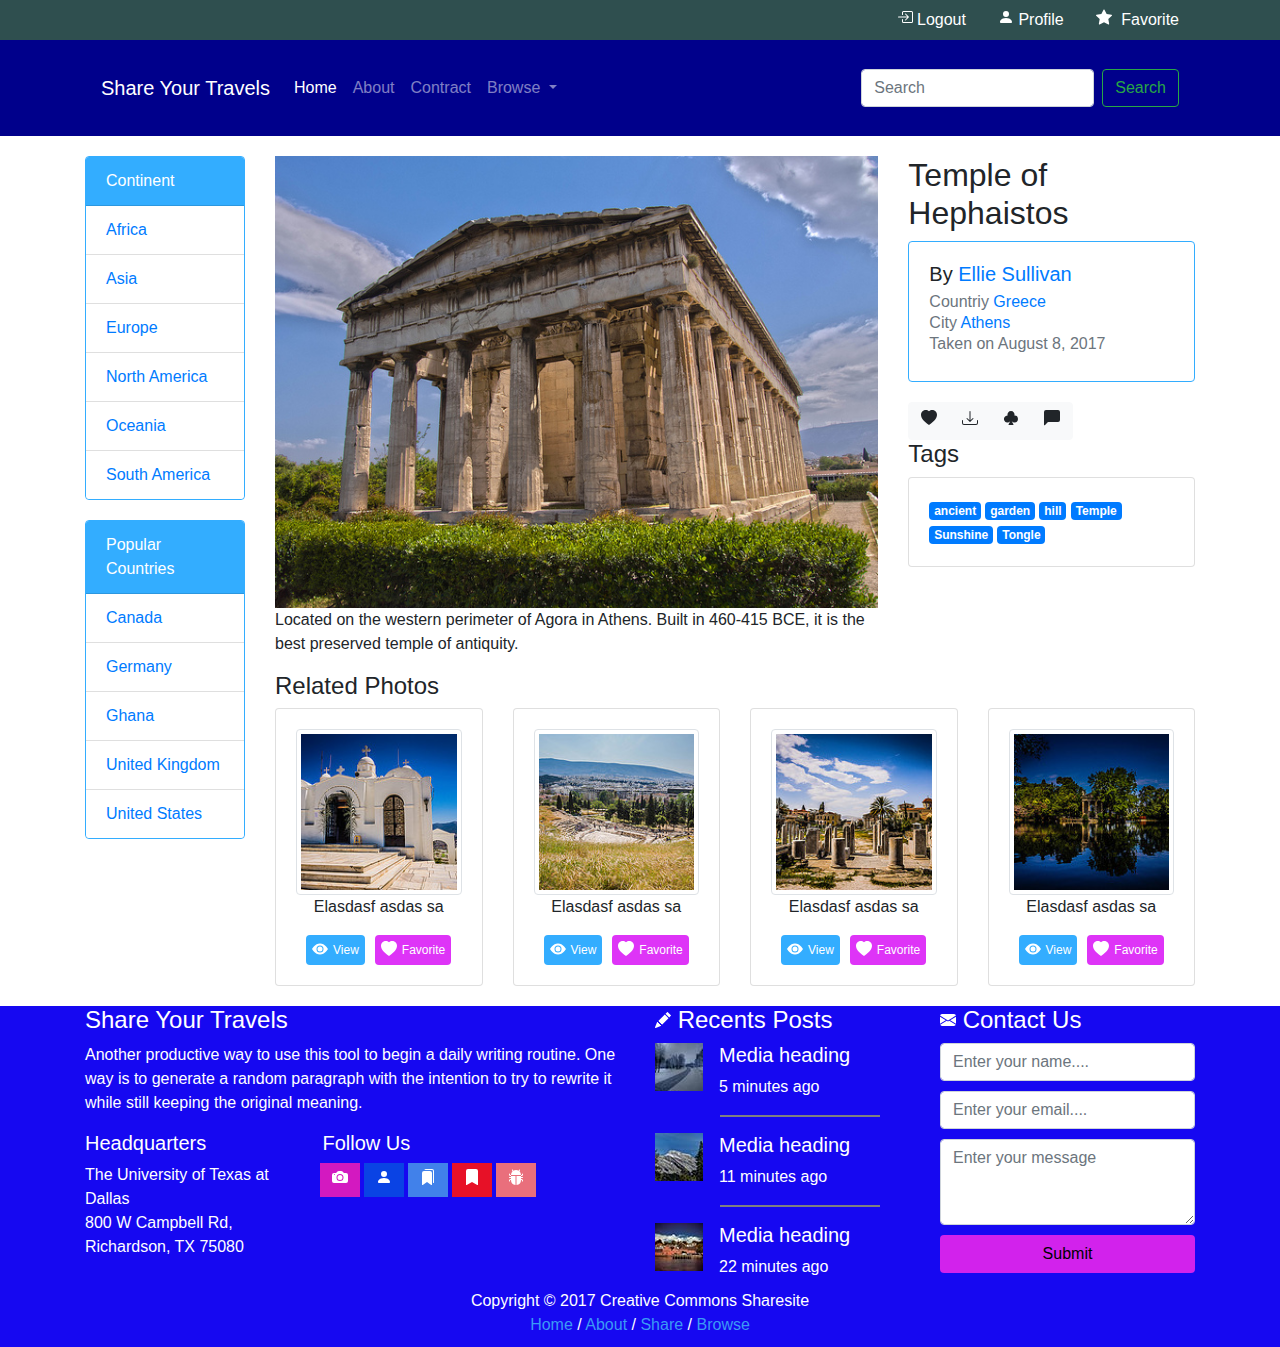
==== homeworks/hw1/index.html @ c46fb790 "hw1 mostly done" ====
<!DOCTYPE html>
<html lang="en">
  <head>
    <!-- Required meta tags -->
    <meta charset="utf-8" />
    <meta
      name="viewport"
      content="width=device-width, initial-scale=1, 
    shrink-to-fit=no"
    />

    <!-- Bootstrap CSS -->
    <link
      rel="stylesheet"
      href="https://maxcdn.bootstrapcdn.com/bootstrap/4.0.0/css/bootstrap.min.css"
      integrity="sha384-Gn5384xqQ1aoWXA+058RXPxPg6fy4IWvTNh0E263XmFcJlSAwiGgFAW/dAiS6JXm"
      crossorigin="anonymous"
    />
    <style></style>
    <link rel="stylesheet" href="style.css" type="text/css" />
    <title>Temple of Hephaistos</title>
  </head>
  <body>
    <div class="header1">
      <div class="container">
        <ul class="nav justify-content-end">
          <li class="nav-item">
            <a class="nav-link active" href="#">
              <svg
                xmlns="http://www.w3.org/2000/svg"
                width="16"
                height="16"
                fill="currentColor"
                class="bi bi-box-arrow-in-right"
                viewBox="0 0 16 16"
              >
                <path
                  fill-rule="evenodd"
                  d="M6 3.5a.5.5 0 0 1 .5-.5h8a.5.5 0 0 1 .5.5v9a.5.5 0 0 1-.5.5h-8a.5.5 0 0 1-.5-.5v-2a.5.5 0 0 0-1 0v2A1.5 1.5 0 0 0 6.5 14h8a1.5 1.5 0 0 0 1.5-1.5v-9A1.5 1.5 0 0 0 14.5 2h-8A1.5 1.5 0 0 0 5 3.5v2a.5.5 0 0 0 1 0v-2z"
                />
                <path
                  fill-rule="evenodd"
                  d="M11.854 8.354a.5.5 0 0 0 0-.708l-3-3a.5.5 0 1 0-.708.708L10.293 7.5H1.5a.5.5 0 0 0 0 1h8.793l-2.147 2.146a.5.5 0 0 0 .708.708l3-3z"
                />
              </svg>
              <span>Logout</span></a
            >
          </li>
          <li class="nav-item">
            <a class="nav-link" href="#">
              <svg
                xmlns="http://www.w3.org/2000/svg"
                width="16"
                height="16"
                fill="currentColor"
                class="bi bi-person-fill"
                viewBox="0 0 16 16"
              >
                <path
                  d="M3 14s-1 0-1-1 1-4 6-4 6 3 6 4-1 1-1 1H3zm5-6a3 3 0 1 0 0-6 3 3 0 0 0 0 6z"
                />
              </svg>
              <span>Profile</span></a
            >
          </li>
          <li class="nav-item">
            <a class="nav-link" href="#">
              <svg
                xmlns="http://www.w3.org/2000/svg"
                width="16"
                height="16"
                fill="currentColor"
                class="bi bi-star-fill"
                viewBox="0 0 16 16"
              >
                <path
                  d="M3.612 15.443c-.386.198-.824-.149-.746-.592l.83-4.73L.173 6.765c-.329-.314-.158-.888.283-.95l4.898-.696L7.538.792c.197-.39.73-.39.927 0l2.184 4.327 4.898.696c.441.062.612.636.283.95l-3.523 3.356.83 4.73c.078.443-.36.79-.746.592L8 13.187l-4.389 2.256z"
                />
              </svg>
              <span class="margin_left_button">Favorite</span></a
            >
          </li>
        </ul>
      </div>
    </div>
    <div class="header2">
      <div class="container">
        <nav class="navbar navbar-expand-lg navbar-dark">
          <a class="navbar-brand" href="#">Share Your Travels</a>
          <button
            class="navbar-toggler"
            type="button"
            data-toggle="collapse"
            data-target="#navbarSupportedContent"
            aria-controls="navbarSupportedContent"
            aria-expanded="false"
            aria-label="Toggle navigation"
          >
            <span class="navbar-toggler-icon"></span>
          </button>

          <div class="collapse navbar-collapse" id="navbarSupportedContent">
            <ul class="navbar-nav mr-auto">
              <li class="nav-item active">
                <a class="nav-link" href="#"
                  >Home <span class="sr-only">(current)</span></a
                >
              </li>
              <li class="nav-item">
                <a class="nav-link" href="#">About</a>
              </li>
              <li class="nav-item">
                <a class="nav-link" href="#">Contract</a>
              </li>
              <li class="nav-item dropdown">
                <a
                  class="nav-link dropdown-toggle"
                  href="#"
                  id="navbarDropdown"
                  role="button"
                  data-toggle="dropdown"
                  aria-haspopup="true"
                  aria-expanded="false"
                >
                  Browse
                </a>
                <div class="dropdown-menu" aria-labelledby="navbarDropdown">
                  <a class="dropdown-item" href="#">Action</a>
                  <a class="dropdown-item" href="#">Another action</a>
                  <div class="dropdown-divider"></div>
                  <a class="dropdown-item" href="#">Something else here</a>
                </div>
              </li>
            </ul>
            <form class="form-inline my-2 my-lg-0">
              <input
                class="form-control mr-sm-2"
                type="search"
                placeholder="Search"
                aria-label="Search"
              />
              <button
                class="btn btn-outline-success my-2 my-sm-0"
                type="submit"
              >
                Search
              </button>
            </form>
          </div>
        </nav>
      </div>
    </div>
    <div class="container">
      <div class="row first">
        <div class="col-md-2">
          <div class="card blue-border">
            <div class="card-header places-list">Continent</div>
            <ul class="list-group list-group-flush place">
              <li class="list-group-item"><a href="#">Africa</a></li>
              <li class="list-group-item"><a href="#">Asia</a></li>
              <li class="list-group-item"><a href="#">Europe</a></li>
              <li class="list-group-item"><a href="#">North America</a></li>
              <li class="list-group-item"><a href="#">Oceania</a></li>
              <li class="list-group-item"><a href="#">South America</a></li>
            </ul>
          </div>

          <div class="card blue-border">
            <div class="card-header places-list">Popular Countries</div>
            <ul class="list-group list-group-flush place">
              <li class="list-group-item"><a href="#">Canada</a></li>
              <li class="list-group-item"><a href="#">Germany</a></li>
              <li class="list-group-item"><a href="#">Ghana</a></li>
              <li class="list-group-item"><a href="#">United Kingdom</a></li>
              <li class="list-group-item"><a href="#">United States</a></li>
            </ul>
          </div>
        </div>
        <div class="col-md-10">
          <div class="row">
            <div class="col-md-8">
              <img
                class="img-fluid"
                src="img/temple.jpg"
                alt="Temple of Hephaistos"
              />
              <p>
                Located on the western perimeter of Agora in Athens. Built in
                460-415 BCE, it is the best preserved temple of antiquity.
              </p>
            </div>
            <div class="col-md-4">
              <h2>Temple of Hephaistos</h2>
              <div class="card blue-border">
                <div class="card-body">
                  <h5 class="card-title">By <a href="#">Ellie Sullivan</a></h5>
                  <h6 class="card-subtitle mb-2 text-muted">
                    Countriy <a href="#">Greece</a>
                  </h6>
                  <h6 class="card-subtitle mb-2 text-muted">
                    City <a href="#">Athens</a>
                  </h6>
                  <h6 class="card-subtitle mb-2 text-muted">
                    Taken on August 8, 2017
                  </h6>
                </div>
              </div>
              <div class="btn-group mr-2" role="group" aria-label="First group">
                <button type="button" class="btn btn-light">
                  <svg
                    xmlns="http://www.w3.org/2000/svg"
                    width="16"
                    height="16"
                    fill="currentColor"
                    class="bi bi-heart-fill"
                    viewBox="0 0 16 16"
                  >
                    <path
                      fill-rule="evenodd"
                      d="M8 1.314C12.438-3.248 23.534 4.735 8 15-7.534 4.736 3.562-3.248 8 1.314z"
                    />
                  </svg>
                </button>
                <button type="button" class="btn btn-light">
                  <svg
                    xmlns="http://www.w3.org/2000/svg"
                    width="16"
                    height="16"
                    fill="currentColor"
                    class="bi bi-download"
                    viewBox="0 0 16 16"
                  >
                    <path
                      d="M.5 9.9a.5.5 0 0 1 .5.5v2.5a1 1 0 0 0 1 1h12a1 1 0 0 0 1-1v-2.5a.5.5 0 0 1 1 0v2.5a2 2 0 0 1-2 2H2a2 2 0 0 1-2-2v-2.5a.5.5 0 0 1 .5-.5z"
                    />
                    <path
                      d="M7.646 11.854a.5.5 0 0 0 .708 0l3-3a.5.5 0 0 0-.708-.708L8.5 10.293V1.5a.5.5 0 0 0-1 0v8.793L5.354 8.146a.5.5 0 1 0-.708.708l3 3z"
                    />
                  </svg>
                </button>
                <button type="button" class="btn btn-light">
                  <svg
                    xmlns="http://www.w3.org/2000/svg"
                    width="16"
                    height="16"
                    fill="currentColor"
                    class="bi bi-suit-club-fill"
                    viewBox="0 0 16 16"
                  >
                    <path
                      d="M11.5 12.5a3.493 3.493 0 0 1-2.684-1.254 19.92 19.92 0 0 0 1.582 2.907c.231.35-.02.847-.438.847H6.04c-.419 0-.67-.497-.438-.847a19.919 19.919 0 0 0 1.582-2.907 3.5 3.5 0 1 1-2.538-5.743 3.5 3.5 0 1 1 6.708 0A3.5 3.5 0 1 1 11.5 12.5z"
                    />
                  </svg>
                </button>
                <button type="button" class="btn btn-light">
                  <svg
                    xmlns="http://www.w3.org/2000/svg"
                    width="16"
                    height="16"
                    fill="currentColor"
                    class="bi bi-chat-left-fill"
                    viewBox="0 0 16 16"
                  >
                    <path
                      d="M2 0a2 2 0 0 0-2 2v12.793a.5.5 0 0 0 .854.353l2.853-2.853A1 1 0 0 1 4.414 12H14a2 2 0 0 0 2-2V2a2 2 0 0 0-2-2H2z"
                    />
                  </svg>
                </button>
              </div>
              <h4>Tags</h4>
              <div class="card">
                <div class="card-body">
                  <span class="badge badge-primary">ancient</span>
                  <span class="badge badge-primary">garden</span>
                  <span class="badge badge-primary">hill</span>
                  <span class="badge badge-primary">Temple</span>
                  <span class="badge badge-primary">Sunshine</span>
                  <span class="badge badge-primary">Tongle</span>
                </div>
              </div>
            </div>
          </div>
          <h4>Related Photos</h4>
          <div class="col-md-12 padding_zero">
            <div class="row">
              <div class="col-md-3">
                <div class="card related_card">
                  <div class="card-body">
                    <img
                      src="./img/related/8710320515.jpg"
                      class="img-thumbnail"
                      alt="..."
                    />
                    <p class="card-text related_photos">Elasdasf asdas sa</p>
                    <div class="row related_buttons">
                      <button type="button" class="btn btn-view">
                        <div class="row">
                          <svg
                            xmlns="http://www.w3.org/2000/svg"
                            width="16"
                            height="16"
                            fill="currentColor"
                            class="bi bi-eye-fill"
                            viewBox="0 0 16 16"
                          >
                            <path
                              d="M10.5 8a2.5 2.5 0 1 1-5 0 2.5 2.5 0 0 1 5 0z"
                            />
                            <path
                              d="M0 8s3-5.5 8-5.5S16 8 16 8s-3 5.5-8 5.5S0 8 0 8zm8 3.5a3.5 3.5 0 1 0 0-7 3.5 3.5 0 0 0 0 7z"
                            />
                          </svg>
                          <span class="margin_left_button">View</span>
                        </div>
                      </button>
                      <button type="button" class="btn btn-fav">
                        <div class="row">
                          <svg
                            xmlns="http://www.w3.org/2000/svg"
                            width="16"
                            height="16"
                            fill="currentColor"
                            class="bi bi-heart-fill"
                            viewBox="0 0 16 16"
                          >
                            <path
                              fill-rule="evenodd"
                              d="M8 1.314C12.438-3.248 23.534 4.735 8 15-7.534 4.736 3.562-3.248 8 1.314z"
                            />
                          </svg>
                          <span class="margin_left_button">Favorite</span>
                        </div>
                      </button>
                    </div>
                  </div>
                </div>
              </div>
              <div class="col-md-3">
                <div class="card related_card">
                  <div class="card-body">
                    <img
                      src="./img/related/8710513053.jpg"
                      class="img-thumbnail"
                      alt="..."
                    />
                    <p class="card-text related_photos">Elasdasf asdas sa</p>
                    <div class="row related_buttons">
                      <button type="button" class="btn btn-view">
                        <div class="row">
                          <svg
                            xmlns="http://www.w3.org/2000/svg"
                            width="16"
                            height="16"
                            fill="currentColor"
                            class="bi bi-eye-fill"
                            viewBox="0 0 16 16"
                          >
                            <path
                              d="M10.5 8a2.5 2.5 0 1 1-5 0 2.5 2.5 0 0 1 5 0z"
                            />
                            <path
                              d="M0 8s3-5.5 8-5.5S16 8 16 8s-3 5.5-8 5.5S0 8 0 8zm8 3.5a3.5 3.5 0 1 0 0-7 3.5 3.5 0 0 0 0 7z"
                            />
                          </svg>
                          <span class="margin_left_button">View</span>
                        </div>
                      </button>
                      <button type="button" class="btn btn-fav">
                        <div class="row">
                          <svg
                            xmlns="http://www.w3.org/2000/svg"
                            width="16"
                            height="16"
                            fill="currentColor"
                            class="bi bi-heart-fill"
                            viewBox="0 0 16 16"
                          >
                            <path
                              fill-rule="evenodd"
                              d="M8 1.314C12.438-3.248 23.534 4.735 8 15-7.534 4.736 3.562-3.248 8 1.314z"
                            />
                          </svg>
                          <span class="margin_left_button">Favorite</span>
                        </div>
                      </button>
                    </div>
                  </div>
                </div>
              </div>
              <div class="col-md-3">
                <div class="card related_card">
                  <div class="card-body">
                    <img
                      src="./img/related/8711623884.jpg"
                      class="img-thumbnail"
                      alt="..."
                    />
                    <p class="card-text related_photos">Elasdasf asdas sa</p>
                    <div class="row related_buttons">
                      <button type="button" class="btn btn-view">
                        <div class="row">
                          <svg
                            xmlns="http://www.w3.org/2000/svg"
                            width="16"
                            height="16"
                            fill="currentColor"
                            class="bi bi-eye-fill"
                            viewBox="0 0 16 16"
                          >
                            <path
                              d="M10.5 8a2.5 2.5 0 1 1-5 0 2.5 2.5 0 0 1 5 0z"
                            />
                            <path
                              d="M0 8s3-5.5 8-5.5S16 8 16 8s-3 5.5-8 5.5S0 8 0 8zm8 3.5a3.5 3.5 0 1 0 0-7 3.5 3.5 0 0 0 0 7z"
                            />
                          </svg>
                          <span class="margin_left_button">View</span>
                        </div>
                      </button>
                      <button type="button" class="btn btn-fav">
                        <div class="row">
                          <svg
                            xmlns="http://www.w3.org/2000/svg"
                            width="16"
                            height="16"
                            fill="currentColor"
                            class="bi bi-heart-fill"
                            viewBox="0 0 16 16"
                          >
                            <path
                              fill-rule="evenodd"
                              d="M8 1.314C12.438-3.248 23.534 4.735 8 15-7.534 4.736 3.562-3.248 8 1.314z"
                            />
                          </svg>
                          <span class="margin_left_button">Favorite</span>
                        </div>
                      </button>
                    </div>
                  </div>
                </div>
              </div>
              <div class="col-md-3">
                <div class="card related_card">
                  <div class="card-body">
                    <img
                      src="./img/related/9498388516.jpg"
                      class="img-thumbnail"
                      alt="..."
                    />
                    <p class="card-text related_photos">Elasdasf asdas sa</p>
                    <div class="row related_buttons">
                      <button type="button" class="btn btn-view">
                        <div class="row">
                          <svg
                            xmlns="http://www.w3.org/2000/svg"
                            width="16"
                            height="16"
                            fill="currentColor"
                            class="bi bi-eye-fill"
                            viewBox="0 0 16 16"
                          >
                            <path
                              d="M10.5 8a2.5 2.5 0 1 1-5 0 2.5 2.5 0 0 1 5 0z"
                            />
                            <path
                              d="M0 8s3-5.5 8-5.5S16 8 16 8s-3 5.5-8 5.5S0 8 0 8zm8 3.5a3.5 3.5 0 1 0 0-7 3.5 3.5 0 0 0 0 7z"
                            />
                          </svg>
                          <span class="margin_left_button">View</span>
                        </div>
                      </button>
                      <button type="button" class="btn btn-fav">
                        <div class="row">
                          <svg
                            xmlns="http://www.w3.org/2000/svg"
                            width="16"
                            height="16"
                            fill="currentColor"
                            class="bi bi-heart-fill"
                            viewBox="0 0 16 16"
                          >
                            <path
                              fill-rule="evenodd"
                              d="M8 1.314C12.438-3.248 23.534 4.735 8 15-7.534 4.736 3.562-3.248 8 1.314z"
                            />
                          </svg>
                          <span class="margin_left_button">Favorite</span>
                        </div>
                      </button>
                    </div>
                  </div>
                </div>
              </div>
            </div>
          </div>
        </div>
      </div>
    </div>
    <div class="bottom_footer">
      <div class="container">
        <div class="row">
          <div class="col-md-6">
            <h4>Share Your Travels</h4>
            <p>
              Another productive way to use this tool to begin a daily writing
              routine. One way is to generate a random paragraph with the
              intention to try to rewrite it while still keeping the original
              meaning.
            </p>
            <div class="row">
              <div class="col-md-5">
                <h5>Headquarters</h5>
                <p>
                  The University of Texas at Dallas<br />800 W Campbell Rd,
                  Richardson, TX 75080
                </p>
              </div>
              <div class="col-md-5">
                <h5>Follow Us</h5>
                <div class="row">
                  <div class="pink_box">
                    <svg
                      xmlns="http://www.w3.org/2000/svg"
                      width="16"
                      height="16"
                      fill="currentColor"
                      class="bi bi-camera-fill"
                      viewBox="0 0 16 16"
                    >
                      <path
                        d="M10.5 8.5a2.5 2.5 0 1 1-5 0 2.5 2.5 0 0 1 5 0z"
                      />
                      <path
                        d="M2 4a2 2 0 0 0-2 2v6a2 2 0 0 0 2 2h12a2 2 0 0 0 2-2V6a2 2 0 0 0-2-2h-1.172a2 2 0 0 1-1.414-.586l-.828-.828A2 2 0 0 0 9.172 2H6.828a2 2 0 0 0-1.414.586l-.828.828A2 2 0 0 1 3.172 4H2zm.5 2a.5.5 0 1 1 0-1 .5.5 0 0 1 0 1zm9 2.5a3.5 3.5 0 1 1-7 0 3.5 3.5 0 0 1 7 0z"
                      />
                    </svg>
                  </div>
                  <div class="dark_blue_box">
                    <svg
                      xmlns="http://www.w3.org/2000/svg"
                      width="16"
                      height="16"
                      fill="currentColor"
                      class="bi bi-person-fill"
                      viewBox="0 0 16 16"
                    >
                      <path
                        d="M3 14s-1 0-1-1 1-4 6-4 6 3 6 4-1 1-1 1H3zm5-6a3 3 0 1 0 0-6 3 3 0 0 0 0 6z"
                      />
                    </svg>
                  </div>
                  <div class="light_blue_box">
                    <svg
                      xmlns="http://www.w3.org/2000/svg"
                      width="16"
                      height="16"
                      fill="currentColor"
                      class="bi bi-bookmarks-fill"
                      viewBox="0 0 16 16"
                    >
                      <path
                        d="M2 4a2 2 0 0 1 2-2h6a2 2 0 0 1 2 2v11.5a.5.5 0 0 1-.777.416L7 13.101l-4.223 2.815A.5.5 0 0 1 2 15.5V4z"
                      />
                      <path
                        d="M4.268 1A2 2 0 0 1 6 0h6a2 2 0 0 1 2 2v11.5a.5.5 0 0 1-.777.416L13 13.768V2a1 1 0 0 0-1-1H4.268z"
                      />
                    </svg>
                  </div>
                  <div class="dark_red_box">
                    <svg
                      xmlns="http://www.w3.org/2000/svg"
                      width="16"
                      height="16"
                      fill="currentColor"
                      class="bi bi-bookmark-fill"
                      viewBox="0 0 16 16"
                    >
                      <path
                        d="M2 2v13.5a.5.5 0 0 0 .74.439L8 13.069l5.26 2.87A.5.5 0 0 0 14 15.5V2a2 2 0 0 0-2-2H4a2 2 0 0 0-2 2z"
                      />
                    </svg>
                  </div>
                  <div class="light_red_box">
                    <svg
                      xmlns="http://www.w3.org/2000/svg"
                      width="16"
                      height="16"
                      fill="currentColor"
                      class="bi bi-bug-fill"
                      viewBox="0 0 16 16"
                    >
                      <path
                        d="M4.978.855a.5.5 0 1 0-.956.29l.41 1.352A4.985 4.985 0 0 0 3 6h10a4.985 4.985 0 0 0-1.432-3.503l.41-1.352a.5.5 0 1 0-.956-.29l-.291.956A4.978 4.978 0 0 0 8 1a4.979 4.979 0 0 0-2.731.811l-.29-.956z"
                      />
                      <path
                        d="M13 6v1H8.5v8.975A5 5 0 0 0 13 11h.5a.5.5 0 0 1 .5.5v.5a.5.5 0 1 0 1 0v-.5a1.5 1.5 0 0 0-1.5-1.5H13V9h1.5a.5.5 0 0 0 0-1H13V7h.5A1.5 1.5 0 0 0 15 5.5V5a.5.5 0 0 0-1 0v.5a.5.5 0 0 1-.5.5H13zm-5.5 9.975V7H3V6h-.5a.5.5 0 0 1-.5-.5V5a.5.5 0 0 0-1 0v.5A1.5 1.5 0 0 0 2.5 7H3v1H1.5a.5.5 0 0 0 0 1H3v1h-.5A1.5 1.5 0 0 0 1 11.5v.5a.5.5 0 1 0 1 0v-.5a.5.5 0 0 1 .5-.5H3a5 5 0 0 0 4.5 4.975z"
                      />
                    </svg>
                  </div>
                </div>
              </div>
            </div>
          </div>
          <div class="col-md-3">
            <h4>
              <span
                ><svg
                  xmlns="http://www.w3.org/2000/svg"
                  width="16"
                  height="16"
                  fill="currentColor"
                  class="bi bi-pencil-fill"
                  viewBox="0 0 16 16"
                >
                  <path
                    d="M12.854.146a.5.5 0 0 0-.707 0L10.5 1.793 14.207 5.5l1.647-1.646a.5.5 0 0 0 0-.708l-3-3zm.646 6.061L9.793 2.5 3.293 9H3.5a.5.5 0 0 1 .5.5v.5h.5a.5.5 0 0 1 .5.5v.5h.5a.5.5 0 0 1 .5.5v.5h.5a.5.5 0 0 1 .5.5v.207l6.5-6.5zm-7.468 7.468A.5.5 0 0 1 6 13.5V13h-.5a.5.5 0 0 1-.5-.5V12h-.5a.5.5 0 0 1-.5-.5V11h-.5a.5.5 0 0 1-.5-.5V10h-.5a.499.499 0 0 1-.175-.032l-.179.178a.5.5 0 0 0-.11.168l-2 5a.5.5 0 0 0 .65.65l5-2a.5.5 0 0 0 .168-.11l.178-.178z"
                  />
                </svg>
                Recents Posts
              </span>
            </h4>
            <div class="media">
              <img src="./img/footer/6592294487.jpg" class="mr-3" alt="..." />
              <div class="media-body">
                <h5 class="mt-0">Media heading</h5>
                5 minutes ago
              </div>
            </div>
            <div class="space"><hr class="line" /></div>
            <div class="media">
              <img src="./img/footer/6114904363.jpg" class="mr-3" alt="..." />
              <div class="media-body">
                <h5 class="mt-0">Media heading</h5>
                11 minutes ago
              </div>
            </div>
            <div class="space"><hr class="line" /></div>
            <div class="media">
              <img src="./img/footer/5856697109.jpg" class="mr-3" alt="..." />
              <div class="media-body">
                <h5 class="mt-0">Media heading</h5>
                22 minutes ago
              </div>
            </div>
          </div>
          <div class="col-md-3">
            <h4>
              <span
                ><svg
                  xmlns="http://www.w3.org/2000/svg"
                  width="16"
                  height="16"
                  fill="currentColor"
                  class="bi bi-envelope-fill"
                  viewBox="0 0 16 16"
                >
                  <path
                    d="M.05 3.555A2 2 0 0 1 2 2h12a2 2 0 0 1 1.95 1.555L8 8.414.05 3.555zM0 4.697v7.104l5.803-3.558L0 4.697zM6.761 8.83l-6.57 4.027A2 2 0 0 0 2 14h12a2 2 0 0 0 1.808-1.144l-6.57-4.027L8 9.586l-1.239-.757zm3.436-.586L16 11.801V4.697l-5.803 3.546z"
                  />
                </svg>
                Contact Us</span
              >
            </h4>
            <div class="form-group">
              <input
                type="text"
                class="form-control message_margin"
                placeholder="Enter your name...."
                aria-label="name"
                id="name"
              />
              <input
                type="text"
                class="form-control message_margin"
                placeholder="Enter your email...."
                aria-label="email"
                id="email"
              />
              <textarea
                class="form-control message_margin"
                id="message"
                rows="3"
                placeholder="Enter your message"
              ></textarea>
              <button type="submit" class="btn btn_submit">Submit</button>
            </div>
          </div>
        </div>
        <div style="text-align: center">
          Copyright © 2017 Creative Commons Sharesite
        </div>
        <div class="bottom_nav">
          <a href="#">Home</a> / <a href="#">About</a> / <a href="#">Share</a> /
          <a href="#">Browse</a>
        </div>
      </div>
    </div>
  </body>
</html>
---- homeworks/hw1/style.css ----
.header1 {
  background-color: darkslategray;
}
.header1 a {
  color: white;
}

.header2 {
  background-color: darkblue;
  padding: 20px 0;
}
.first {
  margin-top: 20px;
}

.card {
  margin-bottom: 20px;
}

.search-button {
  background-color: orange;
}
.bi-search {
  color: white;
}
.blue-border {
  border: 1px solid #33adff;
}
.places-list {
  background-color: #33adff;
  color: white;
}

.place {
  color: #33adff;
}
.light-weight {
  font-weight: lighter;
}

.btn-view {
  background-color: #33adff;
  font-size: 12px;
  padding: 5px 20px;
  margin-right: 10px;
  color: white;
}
.btn-fav {
  background-color: #de34f7;
  font-size: 12px;
  padding: 5px 20px;
  color: white;
}

.img-thumbnail {
  width: 100%;
}

.related_photos {
  text-align: center;
}
.related_card {
  /* width: 15rem; */
}

.related_buttons {
  margin-left: 10px;
}
.padding_zero {
  padding: 0;
}

.margin_left_button {
  margin-left: 5px;
}
.bottom_footer {
  background-color: #1608f1;
  color: white;
}
.pink_box {
  background-color: #d319c0;
  padding: 5px 12px;
  margin-left: 12px;
  margin-right: 2px;
}
.dark_blue_box {
  background-color: #0a43e4;
  padding: 5px 12px;
  margin-left: 2px;
  margin-right: 2px;
}
.light_blue_box {
  background-color: #4181ea;
  padding: 5px 12px;
  margin-left: 2px;
  margin-right: 2px;
}
.dark_red_box {
  background-color: #e71127;
  padding: 5px 12px;
  margin-left: 2px;
  margin-right: 2px;
}
.light_red_box {
  background-color: #e96f7c;
  padding: 5px 12px;
  margin-left: 2px;
  margin-right: 2px;
}
.space {
  margin-left: 65px;
  margin-right: 30px;
}
.line {
  border-top: 2px solid gray;
}
.message_margin {
  margin-bottom: 10px;
}
.btn_submit {
  width: 100%;
  background-color: #d222ec;
}

.bottom_nav {
  text-align: center;
  padding-bottom: 10px;
}
.bottom_nav a {
  color: #3b9af5;
}
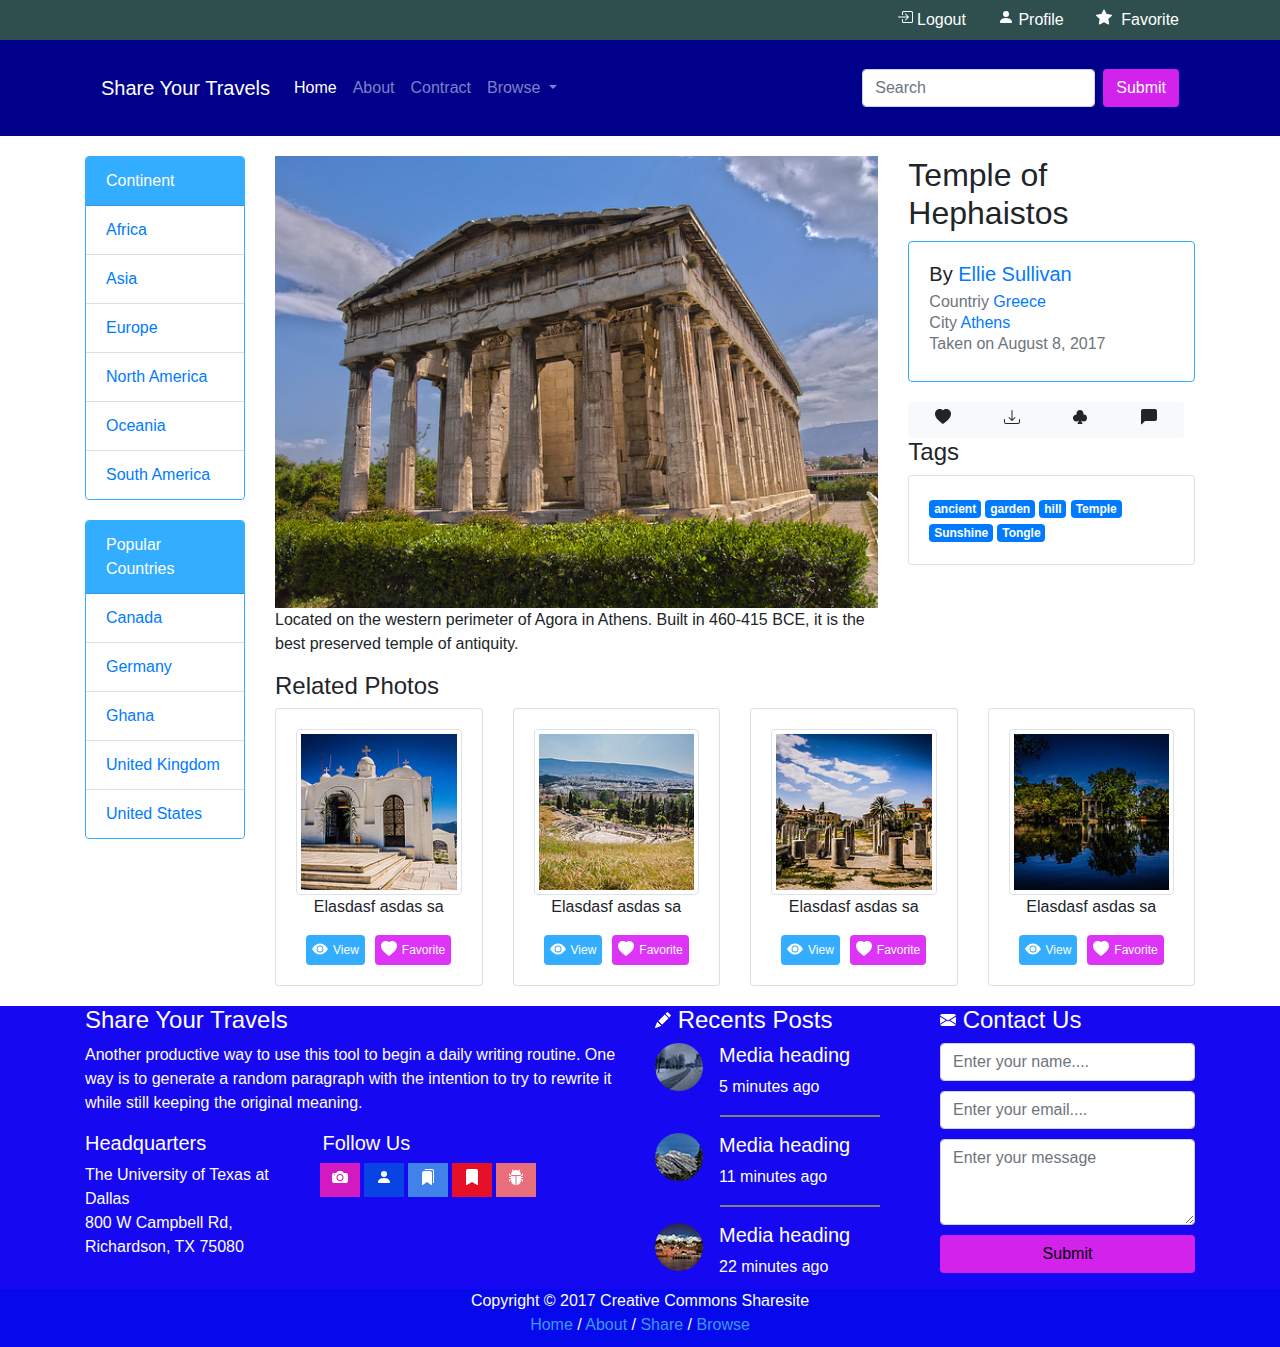
==== commit e09b543c: "hw1" ====
--- a/homeworks/hw1/index.html
+++ b/homeworks/hw1/index.html
@@ -132,19 +132,14 @@
                 </div>
               </li>
             </ul>
-            <form class="form-inline my-2 my-lg-0">
+            <form class="form-inline">
               <input
                 class="form-control mr-sm-2"
                 type="search"
                 placeholder="Search"
                 aria-label="Search"
               />
-              <button
-                class="btn btn-outline-success my-2 my-sm-0"
-                type="submit"
-              >
-                Search
-              </button>
+              <button class="btn pink_btn" type="submit">Submit</button>
             </form>
           </div>
         </nav>
@@ -181,7 +176,7 @@
             <div class="col-md-8">
               <img
                 class="img-fluid"
-                src="img/temple.jpg"
+                src="images/temple.jpg"
                 alt="Temple of Hephaistos"
               />
               <p>
@@ -205,8 +200,12 @@
                   </h6>
                 </div>
               </div>
-              <div class="btn-group mr-2" role="group" aria-label="First group">
-                <button type="button" class="btn btn-light">
+              <div
+                class="btn-group mr-2 icon_btn_group"
+                role="group"
+                aria-label="First group"
+              >
+                <button type="button" class="btn btn-light icon_btn">
                   <svg
                     xmlns="http://www.w3.org/2000/svg"
                     width="16"
@@ -221,7 +220,7 @@
                     />
                   </svg>
                 </button>
-                <button type="button" class="btn btn-light">
+                <button type="button" class="btn btn-light icon_btn">
                   <svg
                     xmlns="http://www.w3.org/2000/svg"
                     width="16"
@@ -238,7 +237,7 @@
                     />
                   </svg>
                 </button>
-                <button type="button" class="btn btn-light">
+                <button type="button" class="btn btn-light icon_btn">
                   <svg
                     xmlns="http://www.w3.org/2000/svg"
                     width="16"
@@ -252,7 +251,7 @@
                     />
                   </svg>
                 </button>
-                <button type="button" class="btn btn-light">
+                <button type="button" class="btn btn-light icon_btn">
                   <svg
                     xmlns="http://www.w3.org/2000/svg"
                     width="16"
@@ -287,7 +286,7 @@
                 <div class="card related_card">
                   <div class="card-body">
                     <img
-                      src="./img/related/8710320515.jpg"
+                      src="./images/related/8710320515.jpg"
                       class="img-thumbnail"
                       alt="..."
                     />
@@ -339,7 +338,7 @@
                 <div class="card related_card">
                   <div class="card-body">
                     <img
-                      src="./img/related/8710513053.jpg"
+                      src="./images/related/8710513053.jpg"
                       class="img-thumbnail"
                       alt="..."
                     />
@@ -391,7 +390,7 @@
                 <div class="card related_card">
                   <div class="card-body">
                     <img
-                      src="./img/related/8711623884.jpg"
+                      src="./images/related/8711623884.jpg"
                       class="img-thumbnail"
                       alt="..."
                     />
@@ -443,7 +442,7 @@
                 <div class="card related_card">
                   <div class="card-body">
                     <img
-                      src="./img/related/9498388516.jpg"
+                      src="./images/related/9498388516.jpg"
                       class="img-thumbnail"
                       alt="..."
                     />
@@ -620,7 +619,11 @@
               </span>
             </h4>
             <div class="media">
-              <img src="./img/footer/6592294487.jpg" class="mr-3" alt="..." />
+              <img
+                src="./images/footer/6592294487.jpg"
+                class="mr-3 round_img"
+                alt="..."
+              />
               <div class="media-body">
                 <h5 class="mt-0">Media heading</h5>
                 5 minutes ago
@@ -628,7 +631,11 @@
             </div>
             <div class="space"><hr class="line" /></div>
             <div class="media">
-              <img src="./img/footer/6114904363.jpg" class="mr-3" alt="..." />
+              <img
+                src="./images/footer/6114904363.jpg"
+                class="mr-3 round_img"
+                alt="..."
+              />
               <div class="media-body">
                 <h5 class="mt-0">Media heading</h5>
                 11 minutes ago
@@ -636,7 +643,11 @@
             </div>
             <div class="space"><hr class="line" /></div>
             <div class="media">
-              <img src="./img/footer/5856697109.jpg" class="mr-3" alt="..." />
+              <img
+                src="./images/footer/5856697109.jpg"
+                class="mr-3 round_img"
+                alt="..."
+              />
               <div class="media-body">
                 <h5 class="mt-0">Media heading</h5>
                 22 minutes ago
@@ -686,6 +697,10 @@
             </div>
           </div>
         </div>
+      </div>
+    </div>
+    <div class="copyright_footer">
+      <div class="containor">
         <div style="text-align: center">
           Copyright © 2017 Creative Commons Sharesite
         </div>
--- a/homeworks/hw1/style.css
+++ b/homeworks/hw1/style.css
@@ -60,7 +60,6 @@
   text-align: center;
 }
 .related_card {
-  /* width: 15rem; */
 }
 
 .related_buttons {
@@ -129,3 +128,22 @@
 .bottom_nav a {
   color: #3b9af5;
 }
+
+.pink_btn {
+  background-color: #d222ec;
+  color: white;
+}
+
+.round_img {
+  border-radius: 50%;
+}
+.copyright_footer {
+  background-color: #0509eb;
+  color: white;
+}
+.icon_btn_group {
+  width: 100%;
+}
+.icon_btn {
+  padding: 5px 9%;
+}
